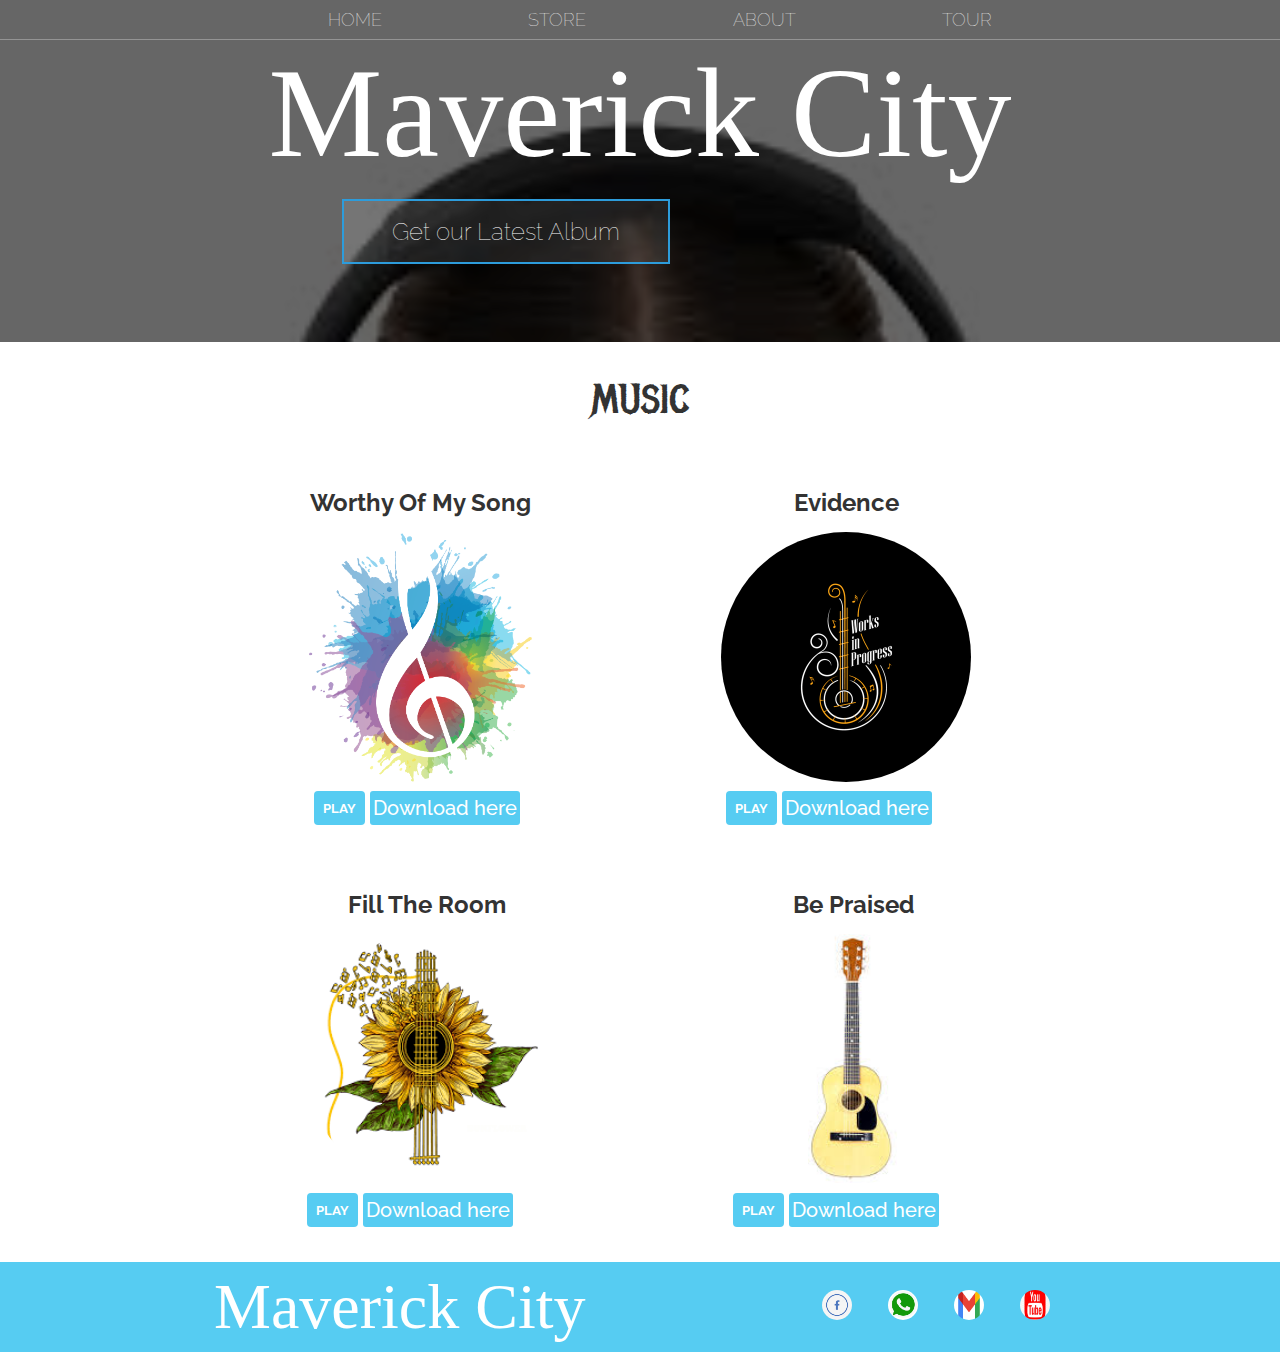
==== index.html @ 0009b41e "Add files via upload" ====
<!DOCTYPE html>
<html>
    <head>
        <title>Mavericks | Home</title>
        <meta name="description" content="This is the description">
        <link rel="stylesheet" href="styles.css" />
            <!-- Diabling the screenshot and selection -->
    <style>
            @media print {
    
                html,
                body {
                    display: none;
                    /* hide whole page */
                }
            }
    
            body {
                -webkit-user-select: none;
                -moz-user-select: -moz-none;
                -ms-user-select: none;
                user-select: none;
            }
    
        </style>
      
    </head>
    <body>
        <header class="main-header">
            <nav class="nav main-nav">
                <ul>
                    <li><a href="index.html">HOME</a></li>
                    <li><a href="store.html">STORE</a></li>
                    <li><a href="about.html">ABOUT</a></li>
                    <li><a href="tour.html">TOUR</a></li>
                </ul>
            </nav>
            <h1 class="band-name band-name-large">Maverick City</h1>
            <div class="container">
              <a href="store.html">
                <button type="button" class="btn btn-header">Get our Latest Album</button>
              </a>
            </div>
        </header>
        <section class="container content-section">
            <h2 class="section-header">MUSIC</h2>
            <div class="shop-items">
                <div class="shop-item">
                    <span class="shop-item-title">Worthy Of My Song</span>
                    <img class="shop-item-image" id="song1" src="image/music15.png">
                    <div class="shop-item-details">
                        <a href="music/Maverick_City_Music_-_Worthy_Of_My_Song_Worthy_Of_It_All__(Jesusful.com).mp3" target="_blank">
                          <button class="btn btn-primary shop-item-button" type="button">PLAY</button>
                        </a>
                        <a class="download-anchor" href="https://files.ceenaija.com/wp-content/uploads/music/2022/04/Maverick_City_Music_-_Worthy_Of_My_Song_Worthy_Of_It_All__CeeNaija.com_.mp3">
                            <button class="download-button">Download here</button>
                        </a>
                    </div>
                   
                </div>
                <div class="shop-item">
                    <span class="shop-item-title">Evidence</span>
                    <img class="shop-item-image" id="song2" src="image/music2.png">
                    <div class="shop-item-details">
                      <a href="music/Maverick_City_Music_ft_Naomi_Raine_-_Evidence_(Jesusful.com).mp3" target="_blank">
                        <button class="btn btn-primary shop-item-button" type="button">PLAY</button>
                      </a>
                      <a class="download-anchor" href="https://files.ceenaija.com/wp-content/uploads/music/2022/04/ReFRESH_Worship_-_Evidence_CeeNaija.com_.mp3">
                            <button class="download-button">Download here</button>
                      </a>
                    </div>
                </div>
                <div class="shop-item">
                    <span class="shop-item-title">Fill The Room</span>
                    <img class="shop-item-image" id="song3" src="image/music18.png">
                    <div class="shop-item-details">
                      <a href="music/Maverick_City_Music_ft_Chandler_Moore_-_Fill_the_Room_(Jesusful.com).mp3" target="_blank">
                        <button class="btn btn-primary shop-item-button" type="button">PLAY</button>
                      </a>
                      <a class="download-anchor" href="https://files.ceenaija.com/wp-content/uploads/music/2020/04/Maverick_City_Music_-_Fill_The_Room_CeeNaija.com_.mp3">
                        <button class="download-button">Download here</button>
                      </a>
                    </div>
                </div>
                <div class="shop-item">
                    <span class="shop-item-title">Be Praised</span>
                    <img class="shop-item-image" id="song4" src="image/music19.jpg">
                    <div class="shop-item-details">
                      <a href="music/Maverick_City_Music_ft_Aaron_Moses_Naomi_Raine_-_Be_Praise_(Jesusful.com).mp3" target="_blank">
                        <button class="btn btn-primary shop-item-button" type="button">PLAY</button>
                      </a>
                      <a class="download-anchor" href="https://www.ceenaija.com/wp-content/uploads/music/2020/09/Maverick_City_-_Be_Praised_feat_Aaron_Moses_Naomi_Raine__CeeNaija.com_.mp3">
                        <button class="download-button">Download here</button>
                      </a>
                    </div>
                </div>
            </div>
        </section>


        <footer class="main-footer">
            <div class="container main-footer-container">
                <h3 class="band-name">Maverick City</h3>
                <ul class="nav footer-nav">
                  <li>
                    <a href="https://facebook.com" target="_blank"><img src="image/facebook logo 1.png" width="40" height="40"></a>
                </li>
                <li>
                    <a href="https://whatsapp.com" target="_blank"><img src="image/whatsapp logo1.png" width="40" height="40"></a>
                </li>
                <li>
                    <a href="https://gmail.com" target="_blank"><img src="image/gmail logo.png" width="40" height="30"></a>
                </li>
                <li>
                    <a href="https://youtube.com" target="_blank"><img src="image/youtubelogo.jpg" width="40" height="30"></a>
                </li>
                </ul>
            </div>
        </footer>
    </body>
</html>
---- styles.css ----
@import url('https://fonts.googleapis.com/css?family=Raleway:300,400,700');
@import url("https://fonts.googleapis.com/css?family=Metal+Mania");

@font-face {
    font-family: "Booter - Zero Zero";
    src: url("Fonts/Booter - Zero Zero.woff") format("woff"),
         url("Fonts/Booter - Zero Zero.woff2") format("woff2");
    font-weight: normal;
    font-style: normal;
}

* {
    box-sizing: border-box;
    font-family: Raleway;
    color: #777;
}

html, body {
    margin: 0;
    padding: 0;
    min-height: 100%;
}

.nav ul {
    margin: 0;
}

.nav li {
    display: inline;
}

.nav a {
    display: inline-block;
    padding: .5em;
    color: white;
    text-decoration: none;
}

.main-nav {
    text-align: center;
    font-size: 1.1em;
    font-weight: lighter;
    border-bottom: 1px solid rgba(255, 255, 255, .3)
}

.main-nav li {
    padding: 0 5%;
}

.nav a:hover {
    background-color: rgba(255, 255, 255, .3)
}

.main-header {
    background-color: rgba(0, 0, 0, .6);
    background-image: url("image/music7.jpg");
    background-blend-mode: multiply;
    background-size: cover;
    padding-bottom: 30px;
}

.band-name {
    text-align: center;
    margin: 0;
    font-size: 4em;
    font-family: "Booter - Zero Zero";
    font-weight: normal;
    color: white;
}

.band-name-large {
    font-size: 8em;
}

.content-section {
    margin: 1em;
}

.container {
    max-width: 900px;
    margin: 0 auto;
    padding: 0 1.5em;
}
.section-header {
    font-family: "Metal Mania";
    font-weight: normal;
    color: #333;
    text-align: center;
    font-size: 2.5em;
}

.about-band-image {
    float: left;
    height: 200px;
    width: 200px;
    margin: 15px;
    border-radius: 50%;
}

.main-footer {
    background-color: #56CCF2;
    color: white;
    padding: .25em 0;
}

.main-footer-container {
    display: flex;
    align-items: center;
}

.main-footer-container ul {
    flex-grow: 1;
    text-align: end;
}

.footer-nav li {
    padding: 0 .5em;
}

.footer-nav img {
    width: 30px;
    height: 30px;
    border-radius: 15px;
}

.btn {
    text-align: center;
    vertical-align: middle;
    padding: .67em .67em;
    cursor: pointer;
}

.btn-header {
    margin: .5em 15% 2em 15%;
    color: white;
    border: 2px solid #2D9CDB;
    background-color: rgba(255, 255, 255, .1);
    border-radius: 0;
    font-size: 1.5em;
    font-weight: lighter;
    padding-left: 2em;
    padding-right: 2em;
    transition: transform 0.3s ease-out;
}

.btn-header:hover {
    background-color: rgba(255, 255, 255, .3);
    transform: translateY(8px);
    transition: transform 0.3s ease-out;
}

.btn-play {
    display: block;
    margin: 0 auto;
    color: #2D9CDB;
    font-size: 4em;
    border-radius: 50%;
    width: 100px;
    height: 100px;
    padding: 0;
    text-align: center;
}

.download-button {
    height: 34px;
    width: 150px;
    margin-left: 5px;
    padding: 2px 1px;
    text-align: center;
    display: block;
    color: white;
    background-color: #56CCF2;
    font-size: 20px;
    border-radius: 3px;
    border: none;
    text-decoration: none;
    font-weight: 500;
    cursor: pointer;
    transition: transform 0.3s ease-out;
}

.download-button:hover {
    background-color: #2f7af3;
    transform: translateY(8px);
    transition: transform 0.3s ease-out;
}

.download-anchor {
    text-decoration: none;
}

.btn-primary {
    color: white;
    background-color: #56CCF2;
    border: none;
    border-radius: .3em;
    font-weight: bold;
    transition: transform 0.3s ease-out;
}

.btn-primary:hover {
    background-color: #2D9CDB;
    transform: translateY(8px);
    transition: transform 0.3s ease-out;
}

#pausebtn {
    height: 120px;
    border-radius: 60px;
}

.shop-item {
    margin: 30px;
}

.shop-item a {
    text-decoration: none;
}

.shop-item-title {
    display: block;
    width: 100%;
    text-align: center;
    font-weight: bold;
    font-size: 1.5em;
    color: #333;
    margin-bottom: 15px;
}

.shop-item-image {
    height: 250px;
    border-radius: 125px;
    transition: transform 0.3s ease-out;
}

.shop-item-image:hover {
    opacity: 0.4;
    transform: translateY(8px);
    transition: transform 0.3s ease-out;
}

.shop-item-details {
    display: flex;
    align-items: center;
    padding: 5px;
}

.shop-item-price {
    flex-grow: 1;
    color: #333;
}

.shop-items {
    display: flex;
    flex-wrap: wrap;
    justify-content: space-around;
}

.cart-header {
    font-weight: bold;
    font-size: 1.25em;
    color: #333;
}

.cart-column {
    display: flex;
    align-items: center;
    border-bottom: 1px solid black;
    margin-right: 1.5em;
    padding-bottom: 10px;
    margin-top: 10px;
}

.cart-row {
    display: flex;
}

.cart-item {
    width: 45%;
}

.cart-price {
    width: 20%;
    font-size: 1.2em;
    color: #333;
}

.cart-quantity {
    width: 35%;
}

.cart-item-title {
    color: #333;
    margin-left: .5em;
    font-size: 1.2em;
}

.cart-item-image {
    width: 75px;
    height: auto;
    border-radius: 10px;
}

.btn-danger {
    color: white;
    background-color: #EB5757;
    border: none;
    border-radius: .3em;
    font-weight: bold;
    transition: transform 0.3s ease-out;
}

.btn-danger:hover {
    background-color: #CC4C4C;
    transform: translateY(8px);
    transition: transform 0.3s ease-out;
}

.cart-quantity-input {
    height: 34px;
    width: 50px;
    border-radius: 5px;
    border: 1px solid #56CCF2;
    background-color: #eee;
    color: #333;
    padding: 0;
    text-align: center;
    font-size: 1.2em;
    margin-right: 25px;
}

.cart-row:last-child {
    border-bottom: 1px solid black;
}

.cart-row:last-child .cart-column {
    border: none;
}

.cart-total {
    text-align: end;
    margin-top: 10px;
    margin-right: 10px;
}

.cart-total-title {
    font-weight: bold;
    font-size: 1.5em;
    color: black;
    margin-right: 20px;
}

.cart-total-price {
    color: #333;
    font-size: 1.1em;
}

.btn-purchase , .btn-close {
    display: block;
    margin: 40px auto 80px auto;
    font-size: 1.75em;
}
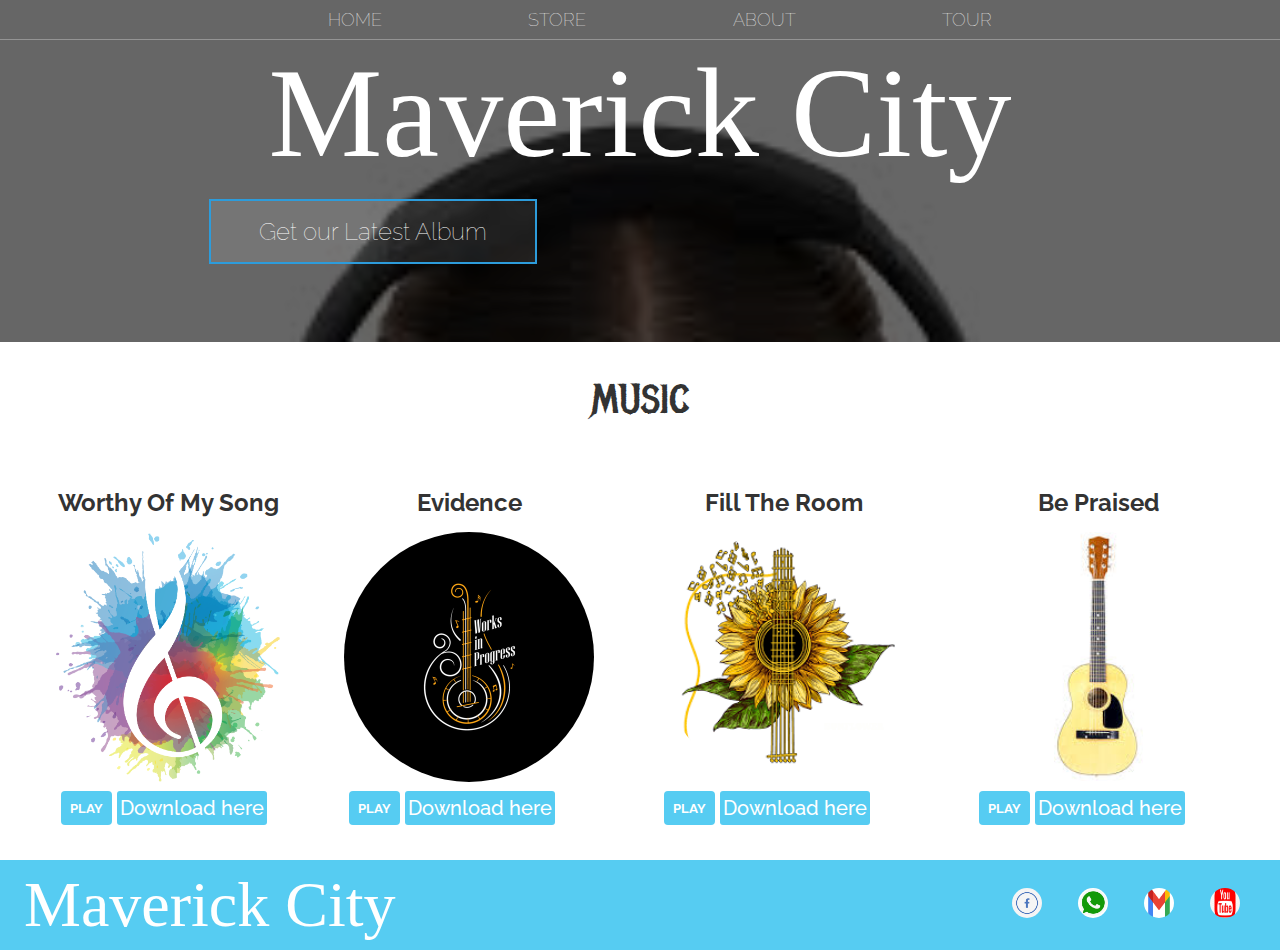
==== commit 6c03cd40: "Update index.html" ====
--- a/index.html
+++ b/index.html
@@ -7,7 +7,44 @@
         <link rel="stylesheet" href="styles.css" />
             <!-- Diabling the screenshot and selection -->
     <style>
-            @media print {
+
+.container {
+  width: 100%;
+}
+
+@media (min-width: 640px) {
+  .container {
+    max-width: 640px;
+  }
+}
+
+@media (min-width: 768px) {
+  .container {
+    max-width: 768px;
+  }
+}
+
+@media (min-width: 1024px) {
+  .container {
+    max-width: 1024px;
+  }
+}
+
+@media (min-width: 1280px) {
+  .container {
+    max-width: 1280px;
+  }
+}
+
+@media (min-width: 1536px) {
+  .container {
+    max-width: 1536px;
+  }
+}
+            
+        
+            @media 
+            print {
     
                 html,
                 body {
@@ -119,4 +156,4 @@
             </div>
         </footer>
     </body>
-</html>+</html>
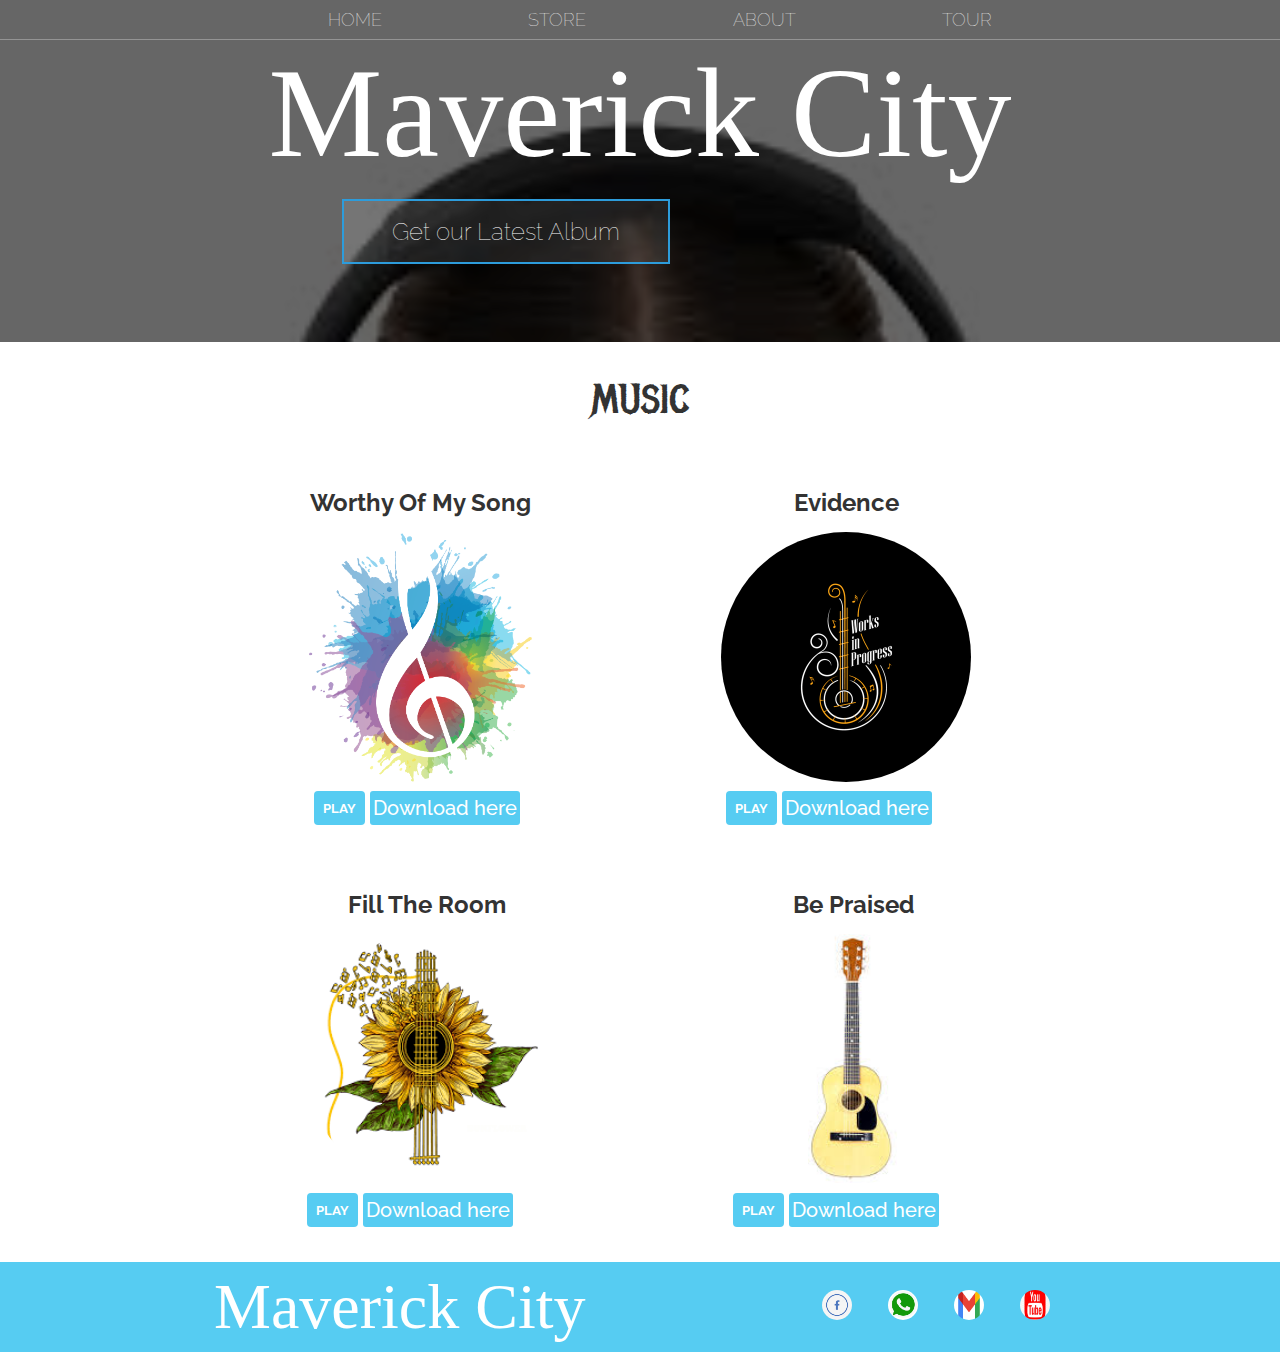
==== commit a7b4b903: "Update index.html" ====
--- a/index.html
+++ b/index.html
@@ -7,44 +7,7 @@
         <link rel="stylesheet" href="styles.css" />
             <!-- Diabling the screenshot and selection -->
     <style>
-
-.container {
-  width: 100%;
-}
-
-@media (min-width: 640px) {
-  .container {
-    max-width: 640px;
-  }
-}
-
-@media (min-width: 768px) {
-  .container {
-    max-width: 768px;
-  }
-}
-
-@media (min-width: 1024px) {
-  .container {
-    max-width: 1024px;
-  }
-}
-
-@media (min-width: 1280px) {
-  .container {
-    max-width: 1280px;
-  }
-}
-
-@media (min-width: 1536px) {
-  .container {
-    max-width: 1536px;
-  }
-}
-            
-        
-            @media 
-            print {
+            @media print {
     
                 html,
                 body {
